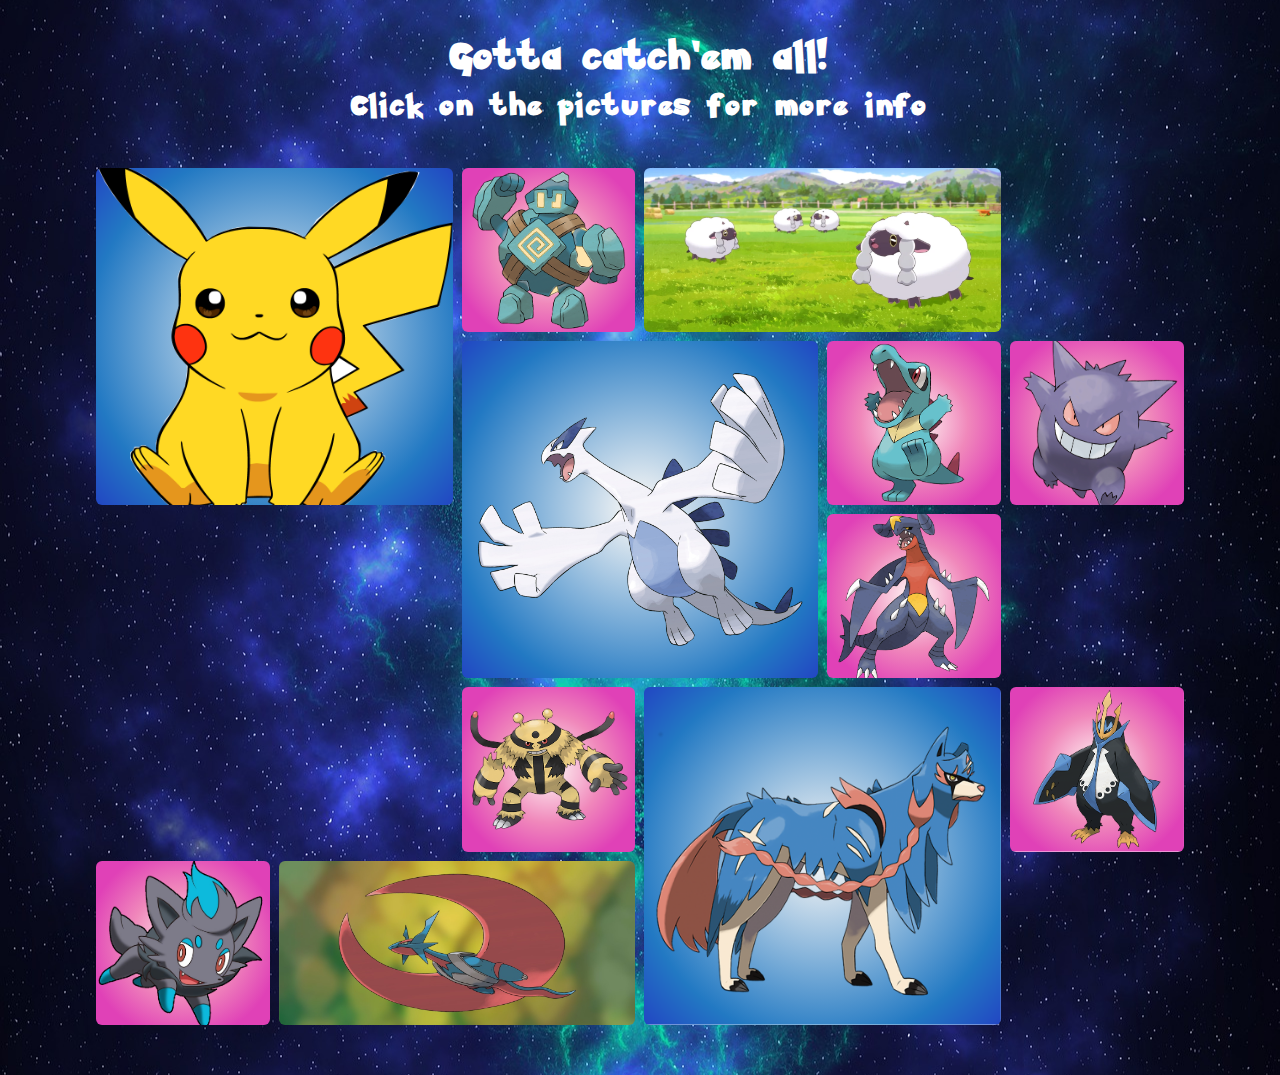
==== pokemon_page.html @ 54386f8e "add Pokemon and Turtle" ====
<!DOCTYPE html>
<html lang="en">
  <head>
    <meta charset="UTF-8" />
    <meta http-equiv="X-UA-Compatible" content="IE=edge" />
    <meta name="viewport" content="width=device-width, initial-scale=1.0" />
    <script src="https://ajax.googleapis.com/ajax/libs/jquery/3.5.1/jquery.min.js"></script>
    <link rel="stylesheet" href="./stylePokemon.css" />
    <title>Pokemon - Gotta catch 'em all!</title>
  </head>
  <body>
    <header>
      <h1>Gotta catch'em all!</h1>
      <h2>Click on the pictures for more info</h2>
    </header>

    <main>
      <div class="tarjeta big t1">
        <div class="caraA">
          <div class="rotulo">
            <p>Pikachu</p>
            <div></div>
          </div>
        </div>
        <div class="caraB">
          <div>
            <p>
              Regigigas is a Normal-type Legendary Pokémon from Generation IV.
              Regigigas is the master of the Legendary titans, serving as their
              creator. Regigigas is a skilled craftsman. It created golems out
              of inanimate objects and elemental energies in its image, bringing
              them to life.
            </p>
          </div>
        </div>
      </div>
      <div class="tarjeta small t2">
        <div class="caraA">
          <div class="rotulo">
            <p>Golett</p>
            <div></div>
          </div>
        </div>
        <div class="caraB">
          <div>
            <p>Golett is a dual-type Ground Ghost Pokémon from Generation V.</p>
          </div>
        </div>
      </div>
      <div class="tarjeta long t3">
        <div class="caraA">
          <div class="rotulo">
            <p>Wooloo</p>
            <div></div>
          </div>
        </div>
        <div class="caraB">
          <div>
            <p>
              Wooloo is a Normal-type Pokémon from Generation VIII. It evolves
              into Dubwool starting at level 24. Wooloo's fleece is extremely
              fluffy and can serve as a cushion.
            </p>
          </div>
        </div>
      </div>
      <div class="tarjeta big t4">
        <div class="caraA">
          <div class="rotulo">
            <p>Lugia</p>
            <div></div>
          </div>
        </div>
        <div class="caraB">
          <div>
            <p>
              Lugia is a dual-type Psychic/Flying Legendary Pokémon from
              Generation II. Along with Ho-Oh, it is part of the tower duo.
              Lugia is the game mascot of Pokémon Silver and its remake Pokémon
              SoulSilver. It is also the trio master of the Legendary birds.
            </p>
          </div>
        </div>
      </div>
      <div class="tarjeta small t5">
        <div class="caraA">
          <div class="rotulo">
            <p>Totodile</p>
            <div></div>
          </div>
        </div>
        <div class="caraB">
          <div><p>Totodile is a Water-type Pokémon from Generation II.</p></div>
        </div>
      </div>
      <div class="tarjeta small t6">
        <div class="caraA">
          <div class="rotulo">
            <p>Gengar</p>
            <div></div>
          </div>
        </div>
        <div class="caraB">
          <div>
            <p>Gengar is a dual-type Ghost Poison Pokémon from Generation I.</p>
          </div>
        </div>
      </div>
      <div class="tarjeta small t7">
        <div class="caraA">
          <div class="rotulo">
            <p>Electivire</p>
            <div></div>
          </div>
        </div>
        <div class="caraB">
          <div>
            <p>Electivire is an Electric-type Pokémon from Generation IV.</p>
          </div>
        </div>
      </div>
      <div class="tarjeta big t8">
        <div class="caraA">
          <div class="rotulo">
            <p>Zacian</p>
            <div></div>
          </div>
        </div>
        <div class="caraB">
          <div>
            <p>
              Zacian is a Fairy-type Legendary Pokémon from Generation VIII.
              While it is not known to evolve into or from any other Pokémon,
              Zacian has a second form activated by giving it a Rusted Sword to
              hold. Its original form, Hero of Many Battles, will then become
              the dual-type Fairy/Steel Crowned Sword.
            </p>
          </div>
        </div>
      </div>
      <div class="tarjeta small t9">
        <div class="caraA">
          <div class="rotulo">
            <p>Garchomp</p>
            <div></div>
          </div>
        </div>
        <div class="caraB">
          <div>
            <p>
              Garchomp is a dual-type Dragon Ground Pokémon from Generation IV.
            </p>
          </div>
        </div>
      </div>
      <div class="tarjeta small t10">
        <div class="caraA">
          <div class="rotulo">
            <p>Zorua</p>
            <div></div>
          </div>
        </div>
        <div class="caraB">
          <div>
            <p>Zorua is a Dark-type Pokémon introduced in Generation V.</p>
          </div>
        </div>
      </div>
      <div class="tarjeta small t11">
        <div class="caraA">
          <div class="rotulo">
            <p>Empoleon</p>
            <div></div>
          </div>
        </div>
        <div class="caraB">
          <div>
            <p>
              Empoleon is a dual-type Water Steel Pokémon from Generation IV.
            </p>
          </div>
        </div>
      </div>
      <div class="tarjeta long t12">
        <div class="caraA">
          <div class="rotulo">
            <p>Salamence</p>
            <div></div>
          </div>
        </div>
        <div class="caraB">
          <div>
            <p>
              Salamence s a dual-type Dragon/Flying pseudo-legendary Pokémon
              from Generation III. Salamence can Mega Evolve into Mega Salamence
              using the Salamencite.
            </p>
          </div>
        </div>
      </div>
    </main>

    <script>
      $(document).ready(function () {
        $('.tarjeta').on('click', function () {
          $(this).find('.caraA').toggleClass('girada');
        });
      });
    </script>
  </body>
</html>
---- stylePokemon.css ----
@font-face {
  font-family: 'Pokemon Classic';
  src: url('./fonts/Pokemon\ Classic.ttf') format('truetype');
  font-style: normal;
  font-weight: normal;
}

@font-face {
  font-family: 'Pokemon Solid';
  src: url('./fonts/Pokemon\ Solid.ttf') format('truetype');
  font-style: normal;
  font-weight: normal;
}

:root {
  --altoHeader: 12vh;
  --smallGradient: radial-gradient(
    circle,
    rgba(255, 251, 247, 1) 0%,
    rgba(240, 136, 187, 1) 45%,
    rgba(224, 65, 183, 1) 81%
  );
  --bigGradient: radial-gradient(
    circle,
    rgba(255, 251, 247, 1) 0%,
    rgba(34, 121, 195, 1) 76%,
    rgba(34, 70, 195, 1) 100%
  );

  /* La siguiente variable almacena el tipo de transición que hacen las tarjetas al girar. El cubic-bezier les da el efecto de "rebote" */
  --transition: transform 0.8s cubic-bezier(0.5, 1.3, 0.5, 1.3);
}

* {
  box-sizing: border-box;
  padding: 0;
  margin: 0;
}

body {
  overflow-x: hidden;
  background-image: url('./img/space-art.jpg.jpg');
  background-size: cover;
  background-position: center;
  font-family: 'Pokemon Solid';
}

header {
  height: var(--altoHeader);
  width: 100vw;
  margin: 30px 0;
  color: white;
  letter-spacing: 0.25em;
  line-height: 3em;

  /* propiedades flex para ajustar el texto siempre centrado (tanto en horizontal como en vertical) */
  display: flex;
  flex-direction: column;
  justify-content: center;
  align-items: center;
}

main {
  overflow-x: hidden;
  width: 85vw;
  margin: auto;
  padding-bottom: 50px;

  /* --- establezco una relación de aspecto de manera que la proporción sea siempre 6 unidades en horizontal y 5 en vertical. De esta manera, no se deforman las imágenes y los div son siempre cuadrados (salvo los alargados) --- */
  aspect-ratio: 6 / 5;

  /* Propiedades grid del main */
  display: grid;
  grid-template-columns: repeat(6, 1fr);
  grid-template-rows: repeat(5, 1fr);
  gap: 9px;
}

.tarjeta {
  position: relative;
}

.tarjeta > div {
  border-radius: 6px;
}

.big {
  grid-row: span 2;
  grid-column: span 2;
}

.long {
  grid-column: span 2;
}

/* ------------------ CARAS A Y B DE CADA TARJETA */
/* Les asigno a ambos position absolute y top 0 para que queden una justo encima de la otra. Por otro lado, les doy propiedad backface: hidden para que sólo sea visible el anverso del div */
.caraA {
  position: absolute;
  top: 0;
  height: 100%;
  width: 100%;
  background: white;

  transform: rotateY(0deg);
  backface-visibility: hidden;
  transition: var(--transition);
}

.caraB {
  position: absolute;
  top: 0;
  height: 100%;
  width: 100%;
  background: white;
  background-image: url('./img/pokeball.png');
  background-size: 100%;
  background-position: center;

  display: flex;
  align-items: center;
  justify-content: center;

  transform: rotateY(180deg);
  backface-visibility: hidden;

  transition: var(--transition);
}

.caraB > div {
  width: 90%;
  padding: 6px;
  background-color: rgba(255, 255, 255, 0.693);
  border-radius: 10px;
  font-family: 'Pokemon Classic';
  text-align: center;
  font-size: 0.9vw;
  color: black;
}

.long .caraB {
  background-image: url('./img/pokeball2.png');
}

/* ------------------- EFECTO DE CARTA GIRADA */
.girada {
  transform: rotateY(180deg);
  transition: var(--transition);
}

.girada ~ .caraB {
  transform: rotateY(0deg);
  transition: var(--transition);
}

/* ------------------- IMÁGENES DE FONDO DE TARJETAS - CARA A */
.t1 > .caraA {
  background-image: url('./img/pikachu.png'), var(--bigGradient);
  background-size: cover;
  background-position: center;
}

.t2 > .caraA {
  background-image: url('./img/golett.png'), var(--smallGradient);
  background-size: cover;
  background-position: center;
}

.t3 > .caraA {
  background-image: url('./img/wooloo.png');
  background-size: cover;
  background-position: center;
}

.t4 > .caraA {
  background-image: url('./img/lugia.png'), var(--bigGradient);
  background-size: cover;
  background-position: center;
}

.t5 > .caraA {
  background-image: url('./img/totodile.png'), var(--smallGradient);
  background-size: cover;
  background-position: center;
}

.t6 > .caraA {
  background-image: url('./img/gengar.png'), var(--smallGradient);
  background-size: cover;
  background-position: center;
}

.t7 > .caraA {
  background-image: url('./img/electivire.png'), var(--smallGradient);
  background-size: cover;
  background-position: center;
}

.t8 > .caraA {
  background-image: url('./img/zacian.png'), var(--bigGradient);
  background-size: cover;
  background-position: center;
}

.t9 > .caraA {
  background-image: url('./img/garchomp.png'), var(--smallGradient);
  background-size: cover;
  background-position: center;
}
.t10 > .caraA {
  background-image: url('./img/zorua.png'), var(--smallGradient);
  background-size: cover;
  background-position: center;
}

.t11 > .caraA {
  background-image: url('./img/empoleon.png'), var(--smallGradient);
  background-size: cover;
  background-position: center;
}

.t12 > .caraA {
  background-image: url('./img/salamence.png');
  background-size: cover;
  background-position: center;
}

/* -------------------- POSICIONAMIENTO DENTRO DE LA CUADRÍCULA GRID */
.tarjeta:nth-child(7) {
  grid-area: 4 / 3 / span 1 / span 1;
}

.tarjeta:nth-child(8) {
  grid-area: 4 / 4 / span 2 / span 2;
}

.tarjeta:nth-child(9) {
  grid-column: 5;
}

.tarjeta:nth-child(10) {
  grid-row: 5;
}

.tarjeta:nth-child(11) {
  grid-area: 4 / 6 / span 1 / span 1;
}

.tarjeta:nth-child(12) {
  grid-row: 5;
}

/* ---------------- EFECTO DE RÓTULO DESLIZABLE */
div.rotulo {
  position: absolute;
  bottom: 10px;
  left: 10%;
  height: 5.7vh;
  width: 80%;
  background: rgb(60, 58, 180);
  background: linear-gradient(
    0deg,
    rgba(21, 25, 185, 1) 13%,
    rgba(249, 36, 255, 1) 44%,
    rgba(252, 146, 32, 1) 87%
  );
  overflow: hidden;
  font-size: 1.4vw;
  color: white;
  letter-spacing: 0.2em;
  border-radius: 6px;
  border: solid 2px white;
  opacity: 0;
  padding: 0;

  /* propiedades flex para ajustar el texto siempre centrado (tanto en horizontal como en vertical) */
  display: flex;
  flex-direction: column;
  justify-content: center;
  align-items: center;
}

div.rotulo > p {
  position: relative;
  top: -0.8vh;
}

div.rotulo > div {
  position: absolute;
  top: 0;
  height: 100%;
  width: 100%;
  background-color: rgb(226, 0, 226);
  transition: all 0.7s linear;
}

.caraA:hover > .rotulo {
  opacity: 1;
  animation: animated_shadow 2.5s infinite, animation 1.2s 0.5s linear;
  transition: opacity 1.2s linear;
}

.caraA:hover > div.rotulo > div {
  translate: 100%;
  transition: all 1.2s 0.5s linear;
}

/* Animación asignada al hover de cada uno de los div "caraA" */
@keyframes animated_shadow {
  50% {
    box-shadow: 0px 0px 8px 5px rgb(255, 255, 255);
  }
}

/* *********************** ADAPTACIÓN DEL DISEÑO A DISPOSITIVOS DE ANCHO MEDIO *********************** */
@media screen and (max-width: 900px) {
  main {
    overflow: hidden;
    aspect-ratio: 1 / 12;
    grid-template-columns: 100vw;
    grid-template-rows: repeat(12, 1fr);
  }
  .tarjeta {
    grid-row: span 1;
    grid-column: span 1;
  }

  div.caraA,
  div.caraB {
    width: 85vw;
    aspect-ratio: 1;
    background-repeat: no-repeat;
  }

  .t3 > .caraA {
    background-image: url(./img/wooloo-sq.png);
  }

  .t12 > .caraA {
    background-image: url(./img/salamence-sq.png);
  }

  .long > .caraB {
    background-image: url(./img/pokeball.png);
  }

  /* -------------------- POSICIONAMIENTO DENTRO DE LA CUADRÍCULA GRID */
  .tarjeta:nth-child(7) {
    grid-area: 7 / 1 / 8 / 2;
  }

  .tarjeta:nth-child(8) {
    grid-area: 8 / 1 / 9 / 2;
  }

  .tarjeta:nth-child(9) {
    grid-area: 9 / 1 /10 / 2;
  }

  .tarjeta:nth-child(10) {
    grid-area: 10 / 1 / 11 / 2;
  }

  .tarjeta:nth-child(11) {
    grid-area: 11 / 1 / 12 / 2;
  }

  .tarjeta:nth-child(12) {
    grid-area: 12 / 1 / 13 / 2;
  }

  /* Colores de fondo */
  :root {
    --smallGradient: radial-gradient(
      circle,
      rgb(255, 54, 111) 0%,
      rgb(249, 255, 84) 45%,
      rgb(71, 187, 255) 81%
    );
    --bigGradient: radial-gradient(
      circle,
      rgba(71, 187, 255) 0%,
      rgba(249, 255, 84) 45%,
      rgba(255, 54, 111) 81%
    );
  }

  header {
    text-align: center;
    padding: 0px 20px 20px 20px;
  }
  header h1 {
    font-size: 2.3em;
    margin-bottom: 18px;
  }

  header h2 {
    font-size: 1.7em;
    line-height: 1.4em;
  }

  .caraB div {
    font-size: 3vw;
  }

  .caraA > div.rotulo {
    height: 9vw;
    bottom: 65px;
    font-size: 1.5em;
  }
}

/* *********************** ADAPTACIÓN DEL DISEÑO A DISPOSITIVOS MÓVILES *********************** */
@media screen and (max-width: 600px) {
  :root {
    --smallGradient: radial-gradient(
      circle,
      rgba(255, 251, 247, 1) 0%,
      rgba(240, 136, 187, 1) 45%,
      rgba(224, 65, 183, 1) 81%
    );
    --bigGradient: radial-gradient(
      circle,
      rgba(255, 251, 247, 1) 0%,
      rgba(34, 121, 195, 1) 76%,
      rgba(34, 70, 195, 1) 100%
    );
  }
  header h1 {
    font-size: 1.5em;
    margin-bottom: 15px;
  }

  header h2 {
    font-size: 1em;
    line-height: 1.3em;
  }

  .caraA > div.rotulo {
    height: 9vw;
    bottom: 45px;
    font-size: 1.1em;
    opacity: 1;
    animation: animated_shadow 2.5s infinite, animation 1.2s 0.5s linear;
  }

  div.rotulo > div {
    display: none;
  }

  .caraA:hover > .rotulo {
    opacity: 1;
    transition: none;
  }

  .caraA:hover > div.rotulo > div {
    display: none;
  }
}
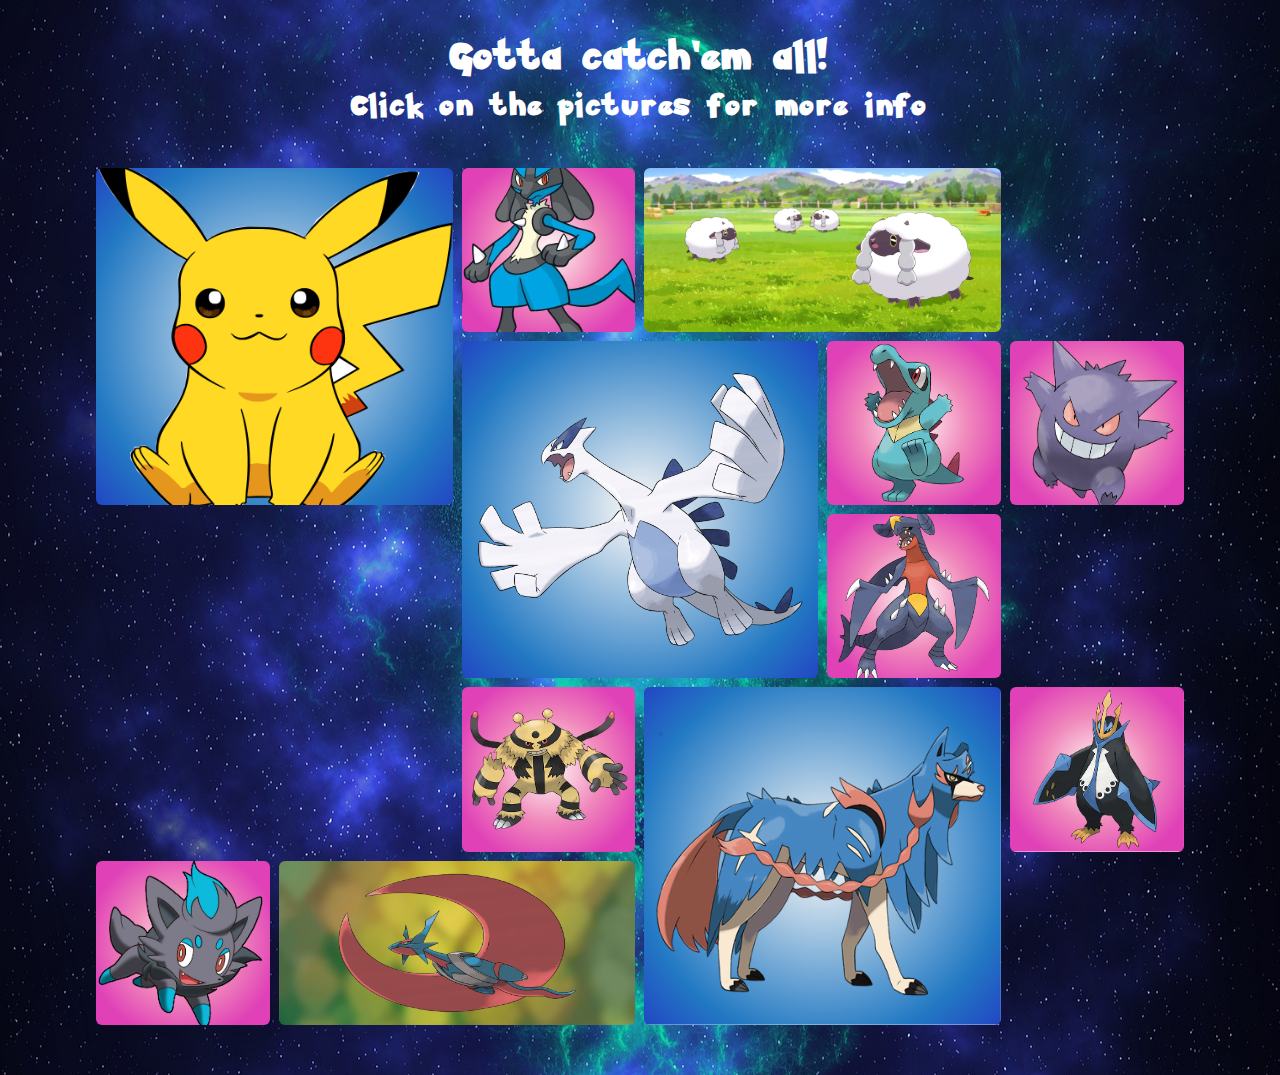
==== commit 711e3cb0: "add Lucario" ====
--- a/pokemon_page.html
+++ b/pokemon_page.html
@@ -37,7 +37,7 @@
       <div class="tarjeta small t2">
         <div class="caraA">
           <div class="rotulo">
-            <p>Golett</p>
+            <p>Lucario</p>
             <div></div>
           </div>
         </div>
--- a/stylePokemon.css
+++ b/stylePokemon.css
@@ -161,7 +161,7 @@
 }
 
 .t2 > .caraA {
-  background-image: url('./img/golett.png'), var(--smallGradient);
+  background-image: url('./img/lucario.webp'), var(--smallGradient);
   background-size: cover;
   background-position: center;
 }
